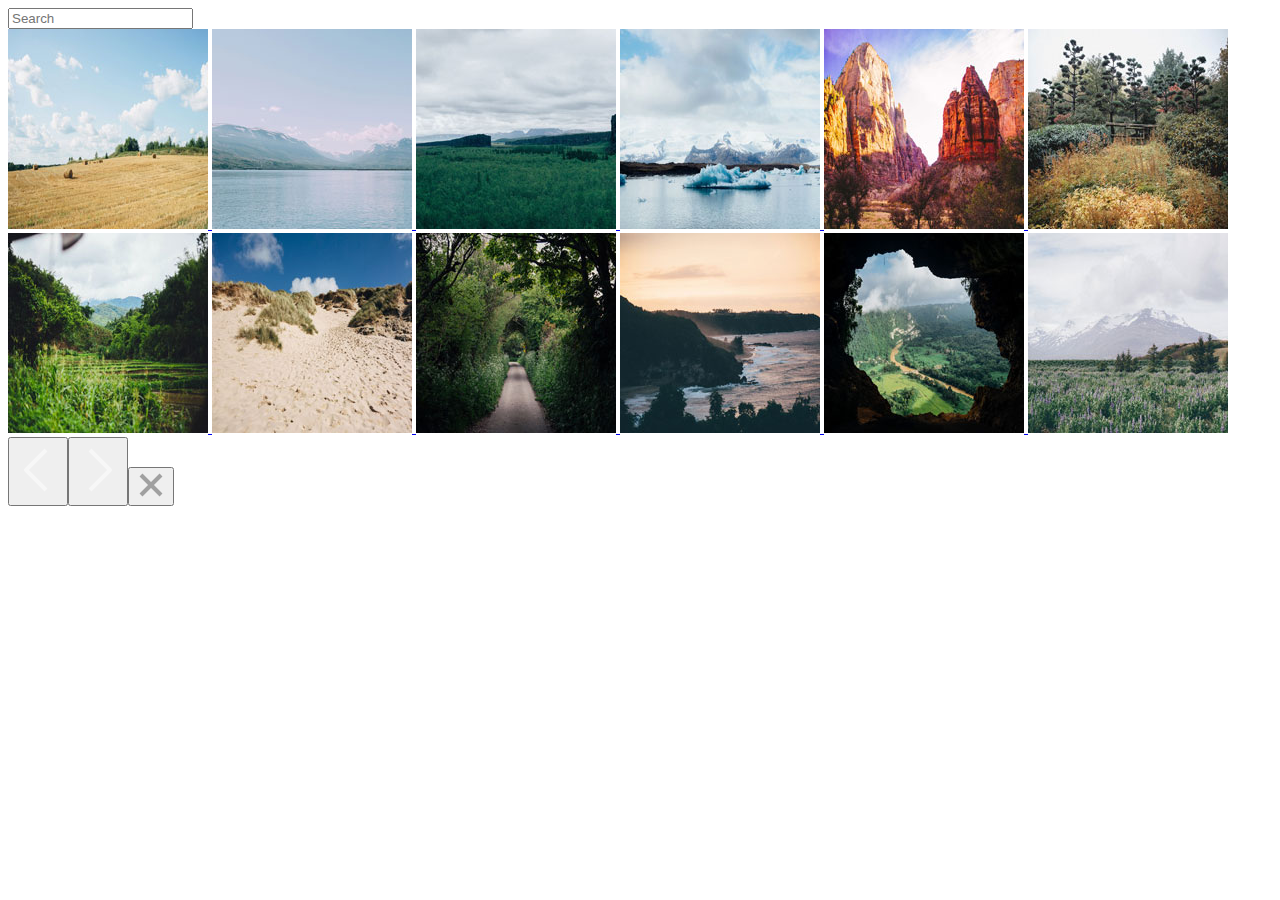
==== index.html @ 278e9847 "moved index.html file and all other files to the root folder" ====
<!DOCTYPE html>
<html lang="en">
<head>
    <meta charset="UTF-8">
    <meta name="viewport" content="width=device-width, initial-scale=1.0">
    <link rel="stylesheet" href="css/baguetteBox.min.css">
    <link rel="stylesheet" href="css/styles.css">
    <title>Interactive Photo Gallery</title>
</head>
<body>
    <div class="container">
        <div class="input-outer-container">
            <div class="input-container">
                <input type="text" placeholder="Search" id="searchBar">
            </div>
        </div>
        <div class="gallery">
            <a href="photos/01.jpg" data-caption="I love hay bales. Took this snap on a drive through the countryside past some straw fields." class="anchor">
            <img src="photos/thumbnails/01.jpg" alt="Farm" class="image">
            </a>

            <a href="photos/02.jpg" data-caption="The lake was so calm today. We had a great view of the snow on the mountains from here." class="anchor">
            <img src="photos/thumbnails/02.jpg" alt="Lake" class="image">
            </a>

            <a href="photos/03.jpg" data-caption="I hiked to the top of the mountain and got this picture of the canyon and trees below." class="anchor">
            <img src="photos/thumbnails/03.jpg" alt="Forest" class="image">
            </a>

            <a href="photos/04.jpg" data-caption="It was amazing to see an iceberg up close, it was so cold but didn’t snow today." class="anchor">
            <img src="photos/thumbnails/04.jpg" alt="Lake" class="image">
            </a>

            <a href="photos/05.jpg" data-caption="The red cliffs were beautiful. It was really hot in the desert but we did a lot of walking through the canyons." class="anchor">
            <img src="photos/thumbnails/05.jpg" alt="" class="image">
            </a>

            <a href="photos/06.jpg" data-caption="Fall is coming, I love when the leaves on the trees start to change color." class="anchor">
            <img src="photos/thumbnails/06.jpg" alt="" class="image">
            </a>

            <a href="photos/07.jpg" data-caption="I drove past this plantation yesterday, everything is so green!" class="anchor">
            <img src="photos/thumbnails/07.jpg" alt="" class="image">
            </a>

            <a href="photos/08.jpg" data-caption="My summer vacation to the Oregon Coast. I love the sandy dunes!" class="anchor">
            <img src="photos/thumbnails/08.jpg" alt="" class="image">
            </a>

            <a href="photos/09.jpg" data-caption="We enjoyed a quiet stroll down this countryside lane." class="anchor">
            <img src="photos/thumbnails/09.jpg" alt="" class="image">
            </a>

            <a href="photos/10.jpg" data-caption="Sunset at the coast! The sky turned a lovely shade of orange." class="anchor">
            <img src="photos/thumbnails/10.jpg" alt="" class="image">
            </a>

            <a href="photos/11.jpg" data-caption="I did a tour of a cave today and the view of the landscape below was breathtaking." class="anchor">
            <img src="photos/thumbnails/11.jpg" alt="" class="image">
            </a>

            <a href="photos/12.jpg" data-caption="I walked through this meadow of bluebells and got a good view of the snow on the mountain before the fog came in." class="anchor">
            <img src="photos/thumbnails/12.jpg" alt="" class="image">
            </a>

        </div>
    </div>

    <script src="JS/baguetteBox.min.js"></script>
    <script src="JS/app.js"></script>
</body>
</html>
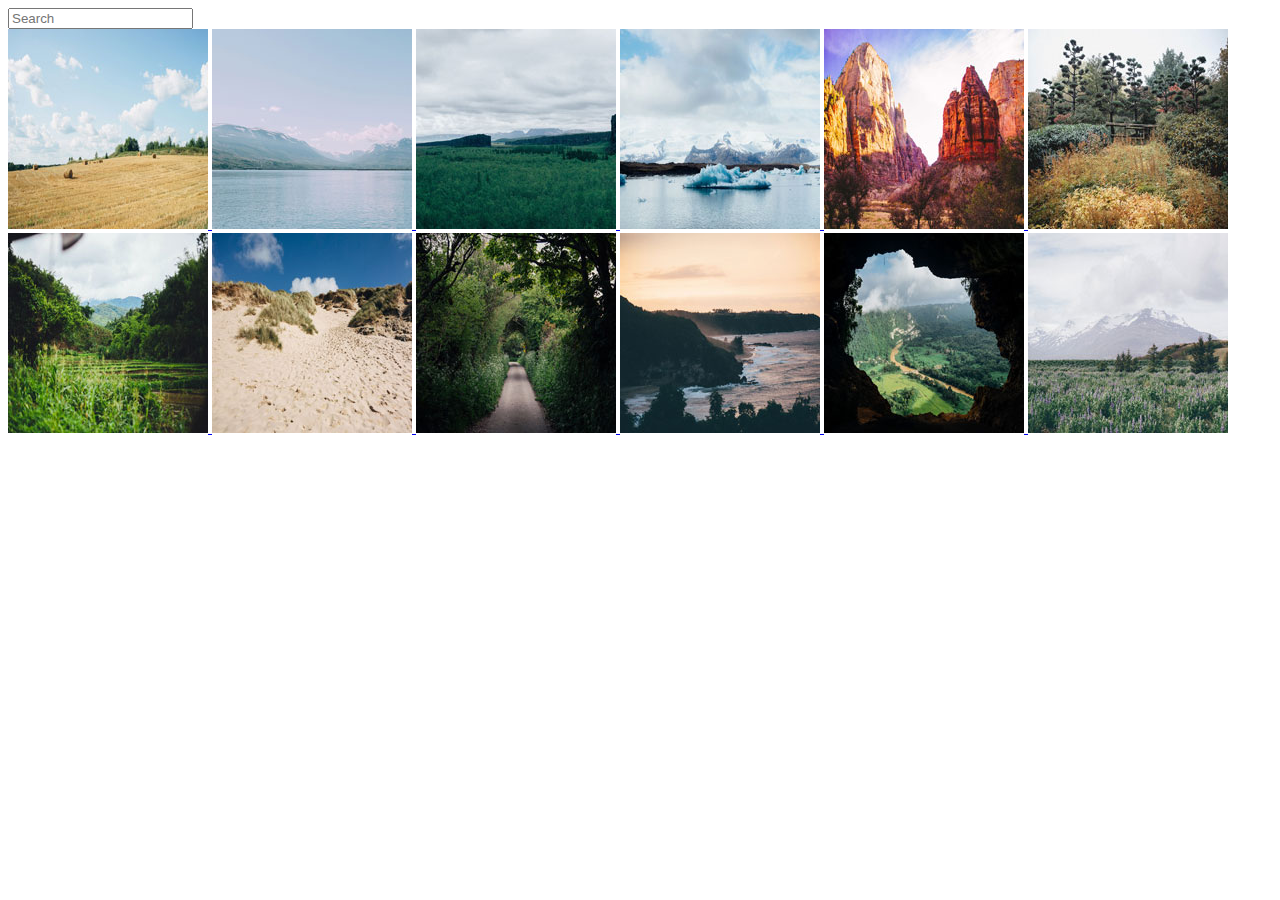
==== commit 0053016b: "folder fix" ====
--- a/index.html
+++ b/index.html
@@ -66,7 +66,7 @@
         </div>
     </div>
 
-    <script src="JS/baguetteBox.min.js"></script>
-    <script src="JS/app.js"></script>
+    <script src="js/baguetteBox.min.js"></script>
+    <script src="js/app.js"></script>
 </body>
 </html>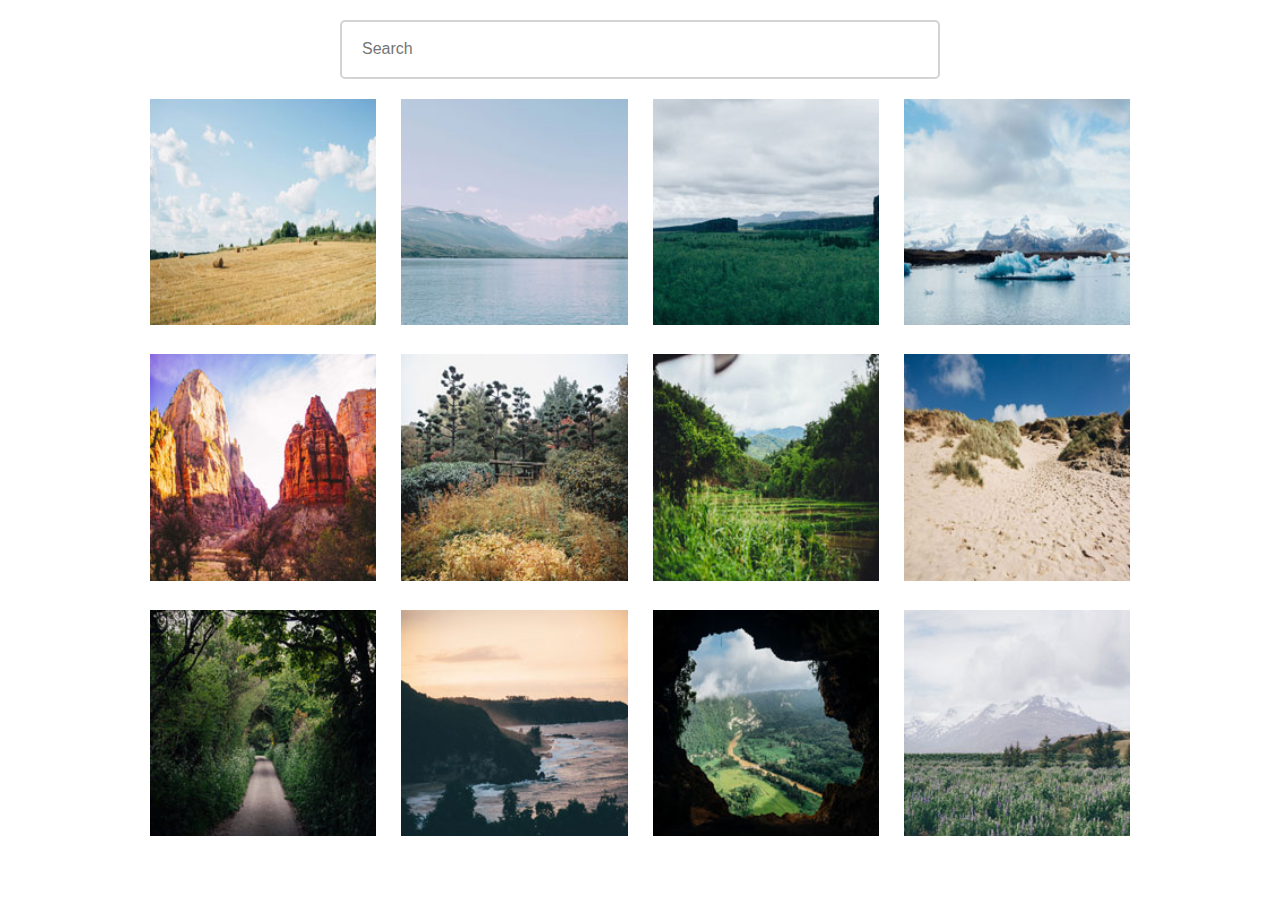
==== commit fb9f4dd5: "moved index file to root folder" ====
--- a/index.html
+++ b/index.html
@@ -3,8 +3,8 @@
 <head>
     <meta charset="UTF-8">
     <meta name="viewport" content="width=device-width, initial-scale=1.0">
-    <link rel="stylesheet" href="css/baguetteBox.min.css">
-    <link rel="stylesheet" href="css/styles.css">
+    <link rel="stylesheet" href="photo_gallery_v5/CSS/baguetteBox.min.css">
+    <link rel="stylesheet" href="photo_gallery_v5/CSS/styles.css">
     <title>Interactive Photo Gallery</title>
 </head>
 <body>
@@ -15,58 +15,58 @@
             </div>
         </div>
         <div class="gallery">
-            <a href="photos/01.jpg" data-caption="I love hay bales. Took this snap on a drive through the countryside past some straw fields." class="anchor">
-            <img src="photos/thumbnails/01.jpg" alt="Farm" class="image">
+            <a href="photo_gallery_v5/photos/01.jpg" data-caption="I love hay bales. Took this snap on a drive through the countryside past some straw fields." class="anchor">
+            <img src="photo_gallery_v5/photos/thumbnails/01.jpg" alt="Farm" class="image">
             </a>
 
-            <a href="photos/02.jpg" data-caption="The lake was so calm today. We had a great view of the snow on the mountains from here." class="anchor">
-            <img src="photos/thumbnails/02.jpg" alt="Lake" class="image">
+            <a href="photo_gallery_v5/photos/02.jpg" data-caption="The lake was so calm today. We had a great view of the snow on the mountains from here." class="anchor">
+            <img src="photo_gallery_v5/photos/thumbnails/02.jpg" alt="Lake" class="image">
             </a>
 
-            <a href="photos/03.jpg" data-caption="I hiked to the top of the mountain and got this picture of the canyon and trees below." class="anchor">
-            <img src="photos/thumbnails/03.jpg" alt="Forest" class="image">
+            <a href="photo_gallery_v5/photos/03.jpg" data-caption="I hiked to the top of the mountain and got this picture of the canyon and trees below." class="anchor">
+            <img src="photo_gallery_v5/photos/thumbnails/03.jpg" alt="Forest" class="image">
             </a>
 
-            <a href="photos/04.jpg" data-caption="It was amazing to see an iceberg up close, it was so cold but didn’t snow today." class="anchor">
-            <img src="photos/thumbnails/04.jpg" alt="Lake" class="image">
+            <a href="photo_gallery_v5/photos/04.jpg" data-caption="It was amazing to see an iceberg up close, it was so cold but didn’t snow today." class="anchor">
+            <img src="photo_gallery_v5/photos/thumbnails/04.jpg" alt="Lake" class="image">
             </a>
 
-            <a href="photos/05.jpg" data-caption="The red cliffs were beautiful. It was really hot in the desert but we did a lot of walking through the canyons." class="anchor">
-            <img src="photos/thumbnails/05.jpg" alt="" class="image">
+            <a href="photo_gallery_v5/photos/05.jpg" data-caption="The red cliffs were beautiful. It was really hot in the desert but we did a lot of walking through the canyons." class="anchor">
+            <img src="photo_gallery_v5/photos/thumbnails/05.jpg" alt="" class="image">
             </a>
 
-            <a href="photos/06.jpg" data-caption="Fall is coming, I love when the leaves on the trees start to change color." class="anchor">
-            <img src="photos/thumbnails/06.jpg" alt="" class="image">
+            <a href="photo_gallery_v5/photos/06.jpg" data-caption="Fall is coming, I love when the leaves on the trees start to change color." class="anchor">
+            <img src="photo_gallery_v5/photos/thumbnails/06.jpg" alt="" class="image">
             </a>
 
-            <a href="photos/07.jpg" data-caption="I drove past this plantation yesterday, everything is so green!" class="anchor">
-            <img src="photos/thumbnails/07.jpg" alt="" class="image">
+            <a href="photo_gallery_v5/photos/07.jpg" data-caption="I drove past this plantation yesterday, everything is so green!" class="anchor">
+            <img src="photo_gallery_v5/photos/thumbnails/07.jpg" alt="" class="image">
             </a>
 
-            <a href="photos/08.jpg" data-caption="My summer vacation to the Oregon Coast. I love the sandy dunes!" class="anchor">
-            <img src="photos/thumbnails/08.jpg" alt="" class="image">
+            <a href="photo_gallery_v5/photos/08.jpg" data-caption="My summer vacation to the Oregon Coast. I love the sandy dunes!" class="anchor">
+            <img src="photo_gallery_v5/photos/thumbnails/08.jpg" alt="" class="image">
             </a>
 
-            <a href="photos/09.jpg" data-caption="We enjoyed a quiet stroll down this countryside lane." class="anchor">
-            <img src="photos/thumbnails/09.jpg" alt="" class="image">
+            <a href="photo_gallery_v5/photos/09.jpg" data-caption="We enjoyed a quiet stroll down this countryside lane." class="anchor">
+            <img src="photo_gallery_v5/photos/thumbnails/09.jpg" alt="" class="image">
             </a>
 
-            <a href="photos/10.jpg" data-caption="Sunset at the coast! The sky turned a lovely shade of orange." class="anchor">
-            <img src="photos/thumbnails/10.jpg" alt="" class="image">
+            <a href="photo_gallery_v5/photos/10.jpg" data-caption="Sunset at the coast! The sky turned a lovely shade of orange." class="anchor">
+            <img src="photo_gallery_v5/photos/thumbnails/10.jpg" alt="" class="image">
             </a>
 
-            <a href="photos/11.jpg" data-caption="I did a tour of a cave today and the view of the landscape below was breathtaking." class="anchor">
-            <img src="photos/thumbnails/11.jpg" alt="" class="image">
+            <a href="photo_gallery_v5/photos/11.jpg" data-caption="I did a tour of a cave today and the view of the landscape below was breathtaking." class="anchor">
+            <img src="photo_gallery_v5/photos/thumbnails/11.jpg" alt="" class="image">
             </a>
 
-            <a href="photos/12.jpg" data-caption="I walked through this meadow of bluebells and got a good view of the snow on the mountain before the fog came in." class="anchor">
-            <img src="photos/thumbnails/12.jpg" alt="" class="image">
+            <a href="photo_gallery_v5/photos/12.jpg" data-caption="I walked through this meadow of bluebells and got a good view of the snow on the mountain before the fog came in." class="anchor">
+            <img src="photo_gallery_v5/photos/thumbnails/12.jpg" alt="" class="image">
             </a>
 
         </div>
     </div>
 
-    <script src="js/baguetteBox.min.js"></script>
-    <script src="js/app.js"></script>
+    <script src="photo_gallery_v5/JS/baguetteBox.min.js"></script>
+    <script src="photo_gallery_v5/JS/app.js"></script>
 </body>
 </html>--- a/photo_gallery_v5/CSS/baguetteBox.min.css
+++ b/photo_gallery_v5/CSS/baguetteBox.min.css
@@ -0,0 +1,6 @@
+/*!
+ * baguetteBox.js
+ * @author  feimosi
+ * @version 1.11.1
+ * @url https://github.com/feimosi/baguetteBox.js
+ */#baguetteBox-overlay{display:none;opacity:0;position:fixed;overflow:hidden;top:0;left:0;width:100%;height:100%;z-index:1000000;background-color:#222;background-color:rgba(0,0,0,.8);-webkit-transition:opacity .5s ease;transition:opacity .5s ease}#baguetteBox-overlay.visible{opacity:1}#baguetteBox-overlay .full-image{display:inline-block;position:relative;width:100%;height:100%;text-align:center}#baguetteBox-overlay .full-image figure{display:inline;margin:0;height:100%}#baguetteBox-overlay .full-image img{display:inline-block;width:auto;height:auto;max-height:100%;max-width:100%;vertical-align:middle;-webkit-box-shadow:0 0 8px rgba(0,0,0,.6);-moz-box-shadow:0 0 8px rgba(0,0,0,.6);box-shadow:0 0 8px rgba(0,0,0,.6)}#baguetteBox-overlay .full-image figcaption{display:block;position:absolute;bottom:0;width:100%;text-align:center;line-height:1.8;white-space:normal;color:#ccc;background-color:#000;background-color:rgba(0,0,0,.6);font-family:sans-serif}#baguetteBox-overlay .full-image:before{content:"";display:inline-block;height:50%;width:1px;margin-right:-1px}#baguetteBox-slider{position:absolute;left:0;top:0;height:100%;width:100%;white-space:nowrap;-webkit-transition:left .4s ease,-webkit-transform .4s ease;transition:left .4s ease,-webkit-transform .4s ease;transition:left .4s ease,transform .4s ease;transition:left .4s ease,transform .4s ease,-webkit-transform .4s ease,-moz-transform .4s ease}#baguetteBox-slider.bounce-from-right{-webkit-animation:bounceFromRight .4s ease-out;animation:bounceFromRight .4s ease-out}#baguetteBox-slider.bounce-from-left{-webkit-animation:bounceFromLeft .4s ease-out;animation:bounceFromLeft .4s ease-out}@-webkit-keyframes bounceFromRight{0%,100%{margin-left:0}50%{margin-left:-30px}}@keyframes bounceFromRight{0%,100%{margin-left:0}50%{margin-left:-30px}}@-webkit-keyframes bounceFromLeft{0%,100%{margin-left:0}50%{margin-left:30px}}@keyframes bounceFromLeft{0%,100%{margin-left:0}50%{margin-left:30px}}.baguetteBox-button#next-button,.baguetteBox-button#previous-button{top:50%;top:calc(50% - 30px);width:44px;height:60px}.baguetteBox-button{position:absolute;cursor:pointer;outline:0;padding:0;margin:0;border:0;-moz-border-radius:15%;border-radius:15%;background-color:#323232;background-color:rgba(50,50,50,.5);color:#ddd;font:1.6em sans-serif;-webkit-transition:background-color .4s ease;transition:background-color .4s ease}.baguetteBox-button:focus,.baguetteBox-button:hover{background-color:rgba(50,50,50,.9)}.baguetteBox-button#next-button{right:2%}.baguetteBox-button#previous-button{left:2%}.baguetteBox-button#close-button{top:20px;right:2%;right:calc(2% + 6px);width:30px;height:30px}.baguetteBox-button svg{position:absolute;left:0;top:0}.baguetteBox-spinner{width:40px;height:40px;display:inline-block;position:absolute;top:50%;left:50%;margin-top:-20px;margin-left:-20px}.baguetteBox-double-bounce1,.baguetteBox-double-bounce2{width:100%;height:100%;-moz-border-radius:50%;border-radius:50%;background-color:#fff;opacity:.6;position:absolute;top:0;left:0;-webkit-animation:bounce 2s infinite ease-in-out;animation:bounce 2s infinite ease-in-out}.baguetteBox-double-bounce2{-webkit-animation-delay:-1s;animation-delay:-1s}@-webkit-keyframes bounce{0%,100%{-webkit-transform:scale(0);transform:scale(0)}50%{-webkit-transform:scale(1);transform:scale(1)}}@keyframes bounce{0%,100%{-webkit-transform:scale(0);-moz-transform:scale(0);transform:scale(0)}50%{-webkit-transform:scale(1);-moz-transform:scale(1);transform:scale(1)}}--- a/photo_gallery_v5/CSS/styles.css
+++ b/photo_gallery_v5/CSS/styles.css
@@ -0,0 +1,35 @@
+* {
+    box-sizing: border-box;
+    margin: 0;
+    padding: 0;
+}
+.input-outer-container {
+    display: flex;
+    justify-content: center;
+}
+.input-container {
+    text-align: center;
+    padding: 20px 0;
+    max-width: 1000px;
+    width: 100%;
+}
+input {
+    padding: 20px;
+    width: 60%;
+    border: 2px solid lightgray;
+    border-radius: 5px;
+}
+.gallery {
+    padding: 0 10px;
+    max-width: 1000px;
+    display: grid;
+    grid-template-columns: repeat(auto-fill, minmax(200px, 1fr));
+    gap: 25px;
+    margin: auto;
+}
+img {
+    width: 100%;
+}
+input::placeholder {
+    font-size: 16px;
+}